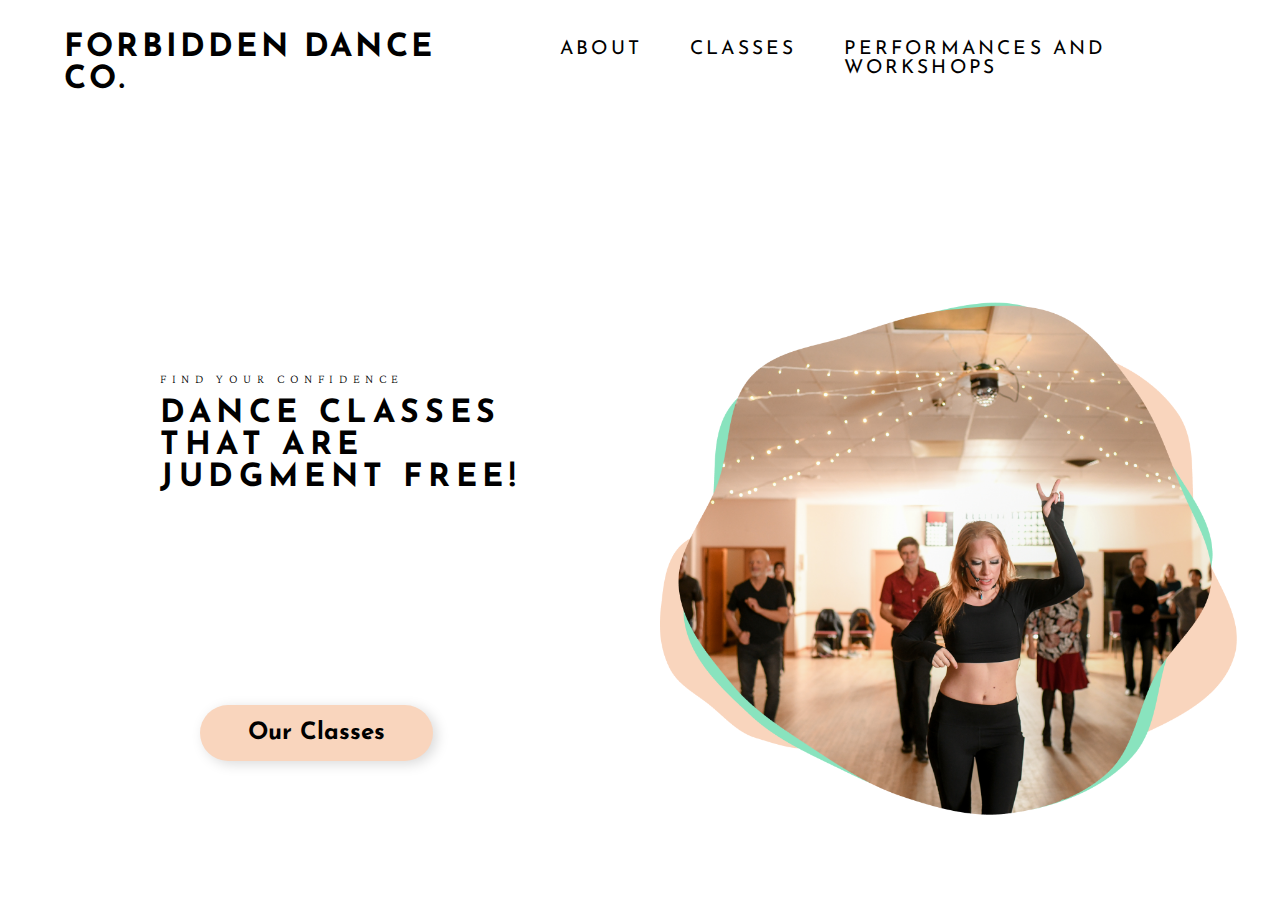
==== index.html @ 1cb98885 "Update index.html" ====
<!DOCTYPE html>
<html lang="en">
    <head>
        <meta charset="UTF-8">
        <meta http-equiv="X-UA-Compatible" content="IE=edge">
        <meta name="viewport" content="width=device-width, initial-scale=1.0">
        <title>Home</title>
        <link rel="stylesheet" href="css\style.css">
        <link href="https://fonts.googleapis.com/css?family=Josefin+Sans:100,200,300,regular,500,600,700,100italic,200italic,300italic,italic,500italic,600italic,700italic" rel="stylesheet"/>
        <link href="https://fonts.googleapis.com/css?family=Lateef:regular" rel="stylesheet"/>
        <script src="https://kit.fontawesome.com/d509c43d37.js" crossorigin="anonymous"></script>
    </head>
    <body>

        <header>
            <h1 class="logo">
                Forbidden Dance Co.
            </h1>
            <input type="checkbox" id="nav-toggle" class="nav-toggle">
            <nav>
                <ul>
                    <li><a href="About.html">About</a></li>
                    <li><a href="Classes.html">Classes</a></li>
                    <li><a href="Performances.html">Performances and Workshops</a></li>
                </ul>
            </nav>
            <label for="nav-toggle" class="nav-toggle-label">
                <span></span>
            </label>
        </header>

        <main id="main">
            <div class="landing">
                <div class="cta">
                    <h6 class="tagline sm-text">Find your confidence</h6>
                    <h2 class="opening bg-text">Dance classes that are judgment free!</h2>
                    <img class="underline" src="Vector 1.png" alt="">
                    <button class="classes-button pill-button">
                       <a href="Classes.html"> Our Classes </a>
                    </button>
                    <img class="home-image" src="Images\home page image.png" alt="">
                </div>
            </div>
        </main>

        <script src="Script\index.js"></script>
    </body>
</html>
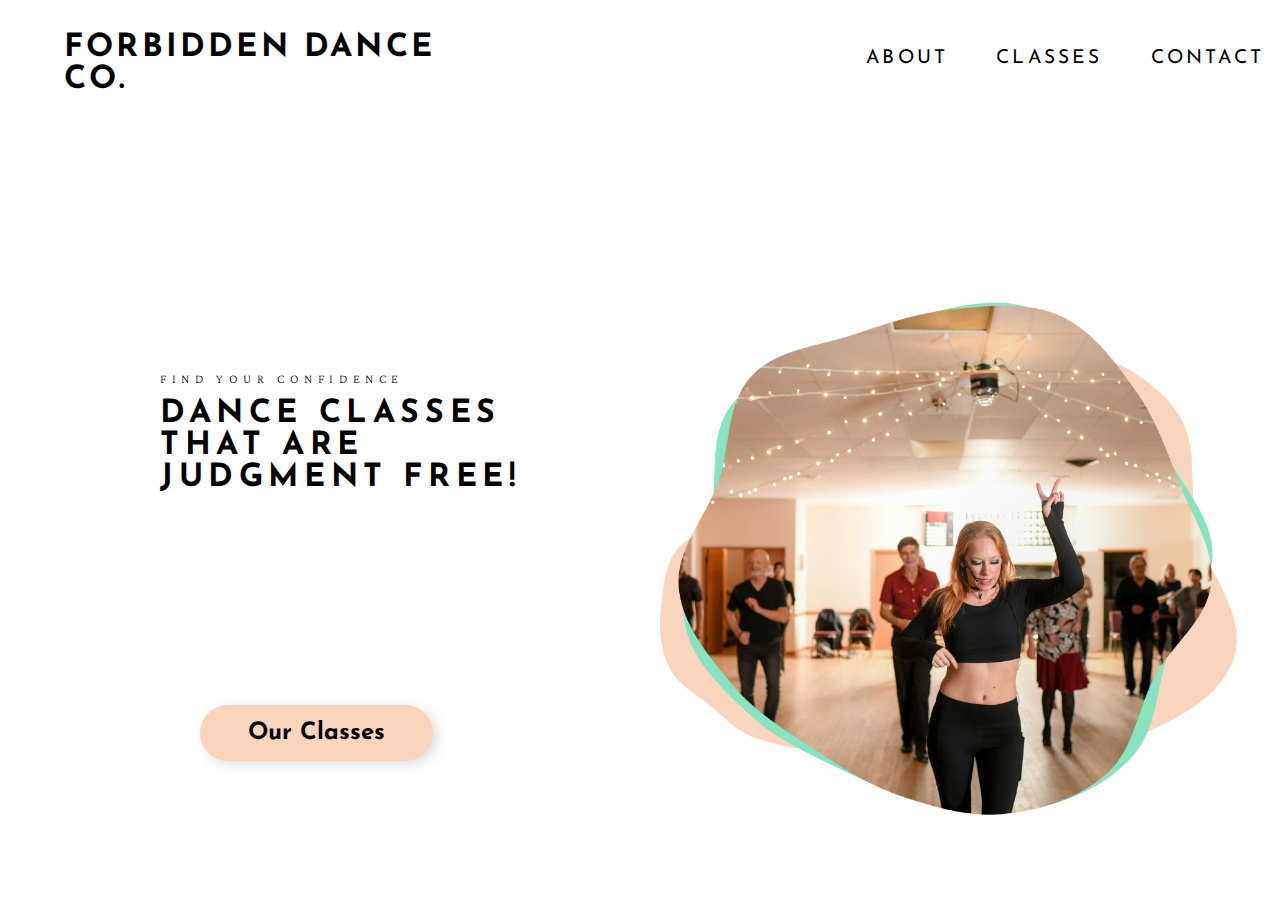
==== commit ad2235bb: "Update index.html" ====
--- a/index.html
+++ b/index.html
@@ -21,7 +21,7 @@
                 <ul>
                     <li><a href="About.html">About</a></li>
                     <li><a href="Classes.html">Classes</a></li>
-                    <li><a href="Performances.html">Performances and Workshops</a></li>
+                    <li><a href="Contact.html">Contact</a></li>
                 </ul>
             </nav>
             <label for="nav-toggle" class="nav-toggle-label">
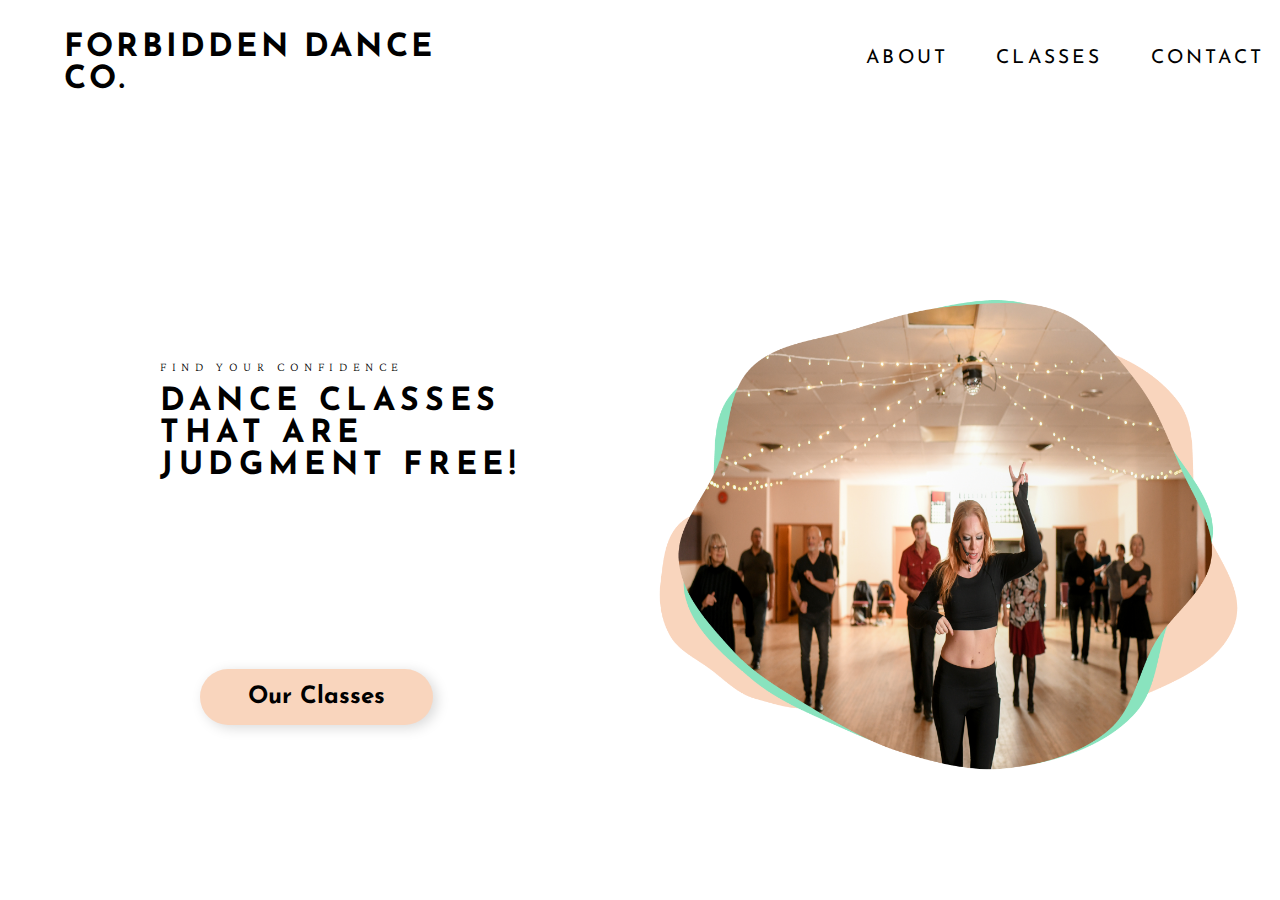
==== commit 17810de1: "Update index.html" ====
--- a/index.html
+++ b/index.html
@@ -38,7 +38,7 @@
                     <button class="classes-button pill-button">
                        <a href="Classes.html"> Our Classes </a>
                     </button>
-                    <img class="home-image" src="Images\home page image.png" alt="">
+                    <img class="home-image" src="Images\newheroimage.png" alt="">
                 </div>
             </div>
         </main>
